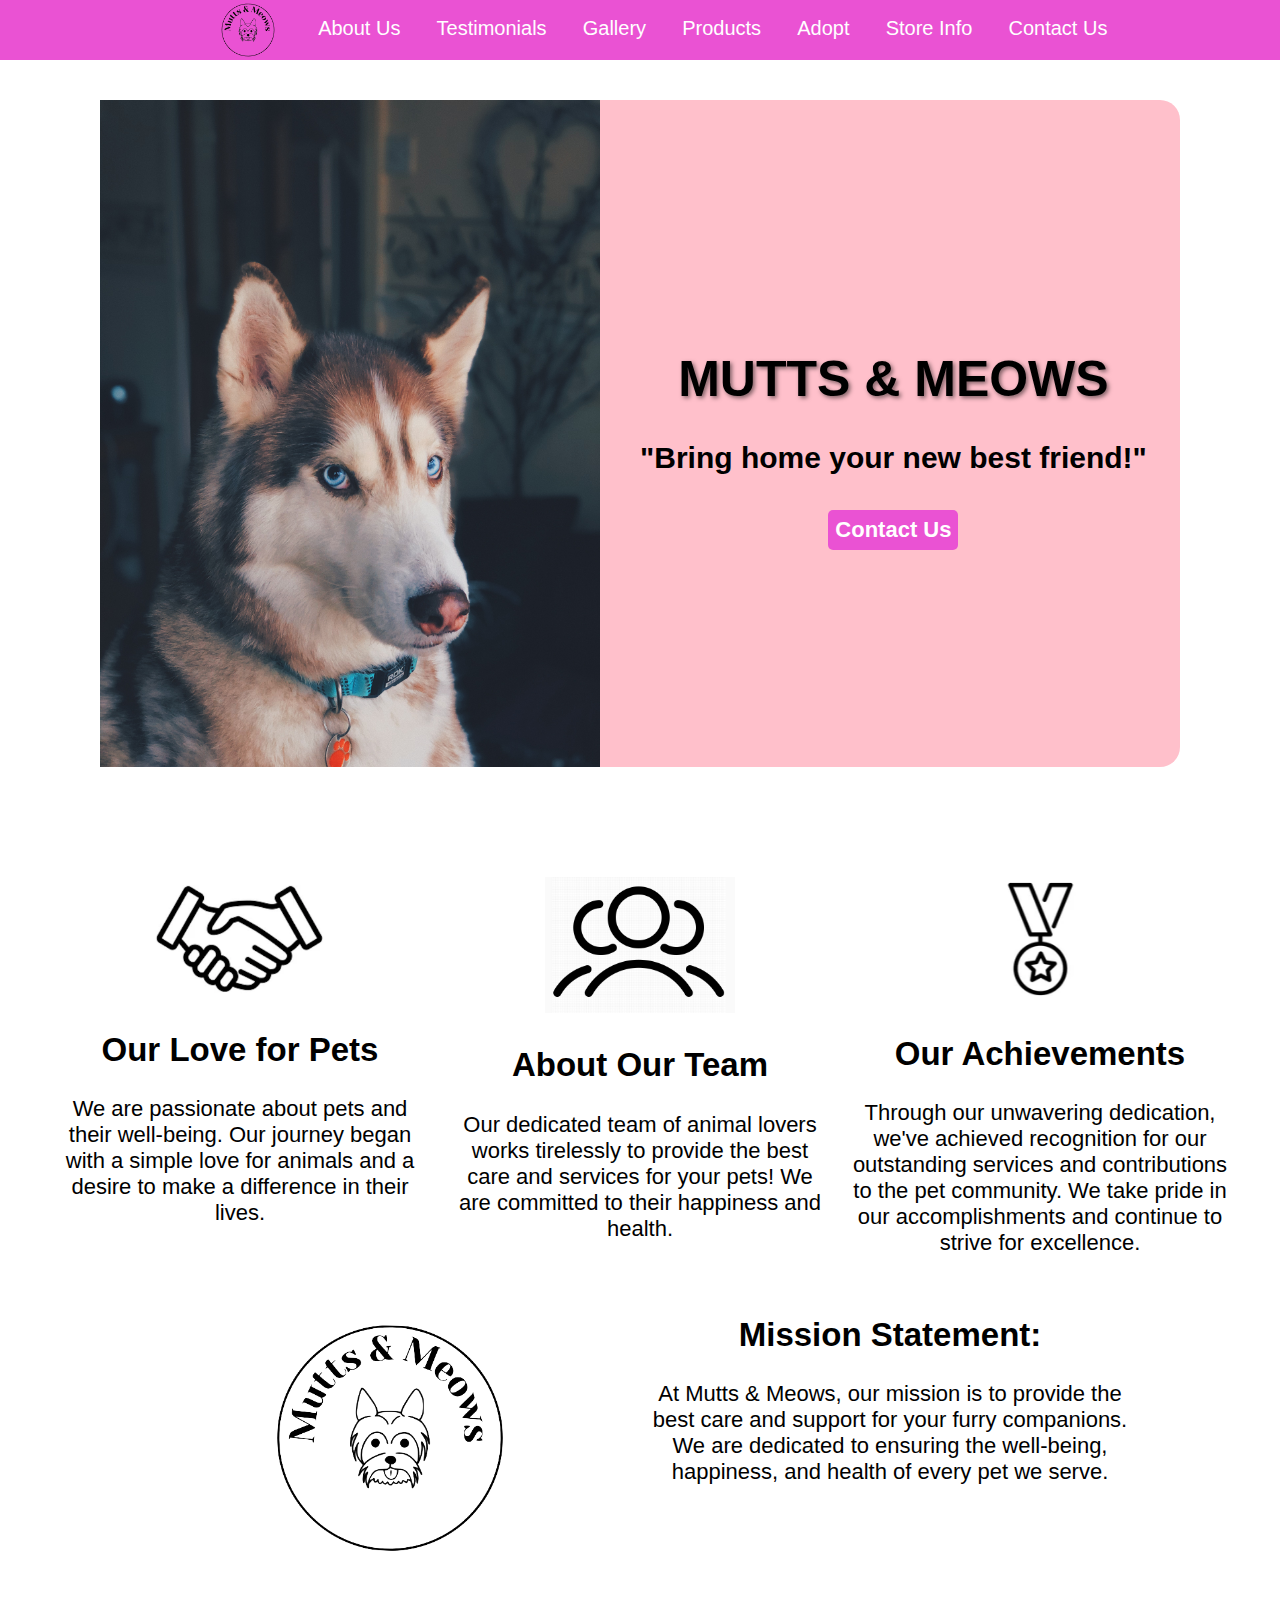
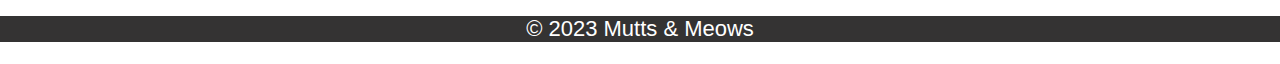
==== index.html @ bec04757 "Add files via upload" ====
<!DOCTYPE html>
<html lang="en">
<head>
    <meta charset="UTF-8">
    <meta name="viewport" content="width=device-width, initial-scale=1.0">
    <title>Mutts & Meows - Pet Shop</title>
    <link rel="stylesheet" href="styles.css">
    <link rel="stylesheet" href="https://cdnjs.cloudflare.com/ajax/libs/font-awesome/4.7.0/css/font-awesome.min.css">

	<style>

		@media (max-width: 920px){
			#image{
				max-width: 70%;
			}
			.text-container h1, .text-container h2 {
                font-size: 16px;
            }
		}

		@media (max-width: 750px){
			#image{
				max-width: 50%;
			}
			.text-container h1, .text-container h2 {
                font-size: 12px;
            }

		}

	</style>
</head>
<body>

    <nav>
        <ul>
            <a href="index.html" class="logo"> <img src="images/logo.jpg" alt="Mutts and Meows Logo"> </a>
            <a href="About.html"> About Us</a>
            <a href="reviews.html"> Testimonials</a>
            <a href="gallery.html"> Gallery</a>
            <a href="products.html"> Products</a>
	    <a href="adopt.html"> Adopt</a>
            <a href="store-info.html"> Store Info</a>
            <a href="contact-us.html"> Contact Us</a>
        </ul>
    </nav>

    <script>
        function myFunction() {
            document.getElementById("myDropdown").classList.toggle("show");
        }
        window.onclick = function(event) {
            if (!event.target.matches('.dropbtn')) {
                var dropdowns = document.getElementsByClassName("dropdown-content");
                var i;
                for (i = 0; i < dropdowns.length; i++) {
                    var openDropdown = dropdowns[i];
                    if (openDropdown.classList.contains('show')) {
                        openDropdown.classList.remove('show');
                    }
                }
            }
        }
     </script>

    <div class="dropdown">
        <button onclick="myFunction()" class="dropbtn"> <i class="fa fa-bars" style = "margin-left: 15px; height: fit-content;"></i></button>
        <div id="myDropdown" class="dropdown-content">
            <a href="#"> &nbsp;</a>
            <a href="index.html"> Home</a>
            <a href="About.html"> About Us</a>
            <a href="reviews.html"> Testimonials</a>
            <a href="gallery.html"> Gallery</a>
            <a href="products.html"> Products</a>
            <a href="store-info.html"> Store Info</a>
            <a href="contact-us.html"> Contact Us</a>
        </div>
    </div>

	<div class="slideshow-container" id="slideshow">
		<div class="slideshow-container-item">
			<img id="image" src="images/mm1.jpg" alt="Image Not Found">
		</div>
	
		<div class="slideshow-container-item">
			<div class="text-container">
				<h1>MUTTS & MEOWS</h1>
				<h2>"Bring home your new best friend!"</h2>
				<a href="contact-us.html" class="contact-button">Contact Us</a>
			</div>
		</div>
	</div>

    <script src="https://code.jquery.com/jquery-3.6.0.min.js"></script>

    <script>
		$(document).ready(function() {
			var images = ["images/mm1.jpg", "images/mm2.jpg", "images/mm3.jpg", "images/mm4.jpg", "images/mm5.jpg", "images/mm6.jpg", "images/mm7.jpg", "images/mm8.jpg", "images/mm9.jpg", "images/mm10.jpg"];
			var currImage = 0;
			var interval; 
	
			function start() {
            interval = setInterval(function() {
                $('#image').fadeOut(1000, function() {
                    $(this).attr("src", images[currImage]);
                    $(this).fadeIn(1000);
                    currImage = (currImage + 1) % images.length;
                });
            }, 3000);
        }

        function stop() {
            clearInterval(interval);
        }
        start();
   		});
	</script>


	<div class="about-us-container">
		<div class="about-us-3-boxes">
			<div class="about-us-box">
				<img class="about-us-img" src="images/handshake.png" alt="Handshake">
				<h2>Our Love for Pets</h2>
				<p>We are passionate about pets and their well-being. Our journey began with a simple love for animals and a desire to make a difference in their lives.</p>
			</div>

			<div class="about-us-box">
				<img class="about-us-img" src="images/group.png" alt="Group">
				<h2>About Our Team</h2>
				<p>Our dedicated team of animal lovers works tirelessly to provide the best care and services for your pets! We are committed to their happiness and health.</p>
			</div>

			<div class="about-us-box">
				<img class="about-us-img" src="images/medal.png" alt="Medal" width= "100">
				<h2>Our Achievements</h2>
				<p>Through our unwavering dedication, we've achieved recognition for our outstanding services and contributions to the pet community. We take pride in our accomplishments and continue to strive for excellence.</p>
			</div>
		</div>
	</div>

	<div class="mission-container">
		<div class="mission-items">
			<img class="mission-img" src="images/logo.jpg" alt="Mission Image">
		</div>

		<div class="mission-items">
			<h2>Mission Statement:</h2>
			<p>At Mutts & Meows, our mission is to provide the best care and support for your furry companions. We are dedicated to ensuring the well-being, happiness, and health of every pet we serve.</p>
		</div>
	</div>

	
    <footer>
        <p>&copy; 2023 Mutts & Meows</p>
    </footer>
</body>
</html>
---- styles.css ----
nav{
    background-color: rgb(234, 82, 211);
    color: white; 
    display: flex;
    justify-content: center; 
    align-items: center; 
    height: 60px;
    z-index: 1000;
    position: fixed;
    width: 100%;
    top: 0px;
}

nav a{
    text-decoration: none; 
    color: white;
    margin: 15px;
    font-size: 20px;
}

nav a:hover{
    text-decoration: underline;
}

.logo img{
    vertical-align: middle;
    max-width: 70px;
    height: auto;
}

nav .logo:hover{
    text-decoration: none;
}

body{
    font-family:'Gill Sans', 'Gill Sans MT', Calibri, 'Trebuchet MS', sans-serif;
    font-size: 22px;
    width: 100%;
    margin: 0px;
}

footer{
    background-color: rgb(52, 51, 51); 
    color: white; 
    padding: 15px auto; 
    text-align: center; 
    max-width: 100%;
    footer: 15px 0px 15px 0px;
}


/* slideshow styles */
.slideshow-container{
    display: flex;
    align-items: center;
    margin: 100px;
    text-align: left;
    height: auto;
    background-color: pink;
    border-radius: 20px;

}

.slideshow-container-item{
    display: flex;    
    flex: 1;
    align-items: center;
    justify-content: space-between;
}

#image{
    padding-left: auto;
    max-width: 500px;
    max-height: auto;  
    display: flex; 
}

.centered-text-onImg h1{
    font-size: 40px;
}

h1{
    font-size: 50px;
    color: black;
    text-shadow: 2px 2px 4px rgba(0, 0, 0, 0.5); 
}

.text-container{
    display: flex;
    flex-direction: column;
    align-items: center;
    justify-content: center;
    height: auto;
    text-align: center;
    padding: auto;
    border-radius: 10px;
    background-color: pink;
}

.slideshow-container h2{
    margin: 0px;
    font-size: 30px;
    color: black;
    display: flex; 
}

.contact-button{
    margin-top: 35px;
    background-color: rgb(234, 82, 211);
    color: white;
    padding: 7px;
    border: none;
    border-radius: 5px;
    text-decoration: none;
    font-weight: bold;
}

.contact-button:hover{
    background-color: rgb(167, 57, 151);

}

/* about.html styles*/
.about-us-container{
    background-color: white;
    max-width: 1200px;
    margin: 0 auto;
    padding: auto;
    border-radius: 10px;
}

.about-us-3-boxes{
    display: flex;
    justify-content: space-between;
}

.about-us-box{
    background-color: white;
    flex: 100%;
    padding: 10px;
    border-radius: 5px;
    text-align: center;
}

.about-us-img{
    max-width: 50%;
    max-height: auto;
}

.about-us-box:hover{
    background-color: rgb(234, 82, 211);
}


/* mision.html styles*/
.mission-container{
    background-color: white;
    display: flex;
    justify-content: space-between;
    max-width: 1000px;
    margin: 0 auto;
    padding-bottom: auto;
    border-radius: 10px;
}


.mission-items{
    background-color: white;
    flex: 100%;
    padding: auto;
    border-radius: 5px;
    text-align: center;
}

.mission-img{
    max-width: 100%;
    max-height: 300px;
} 

/* products.html styles */
.container {
    max-width: 1200px;
    margin: 20px auto;
    background-color: white;
    padding: auto;
    border: 1px solid #ccc;
    border-radius: 10px;
    box-shadow: 0 4px 6px rgba(0, 0, 0, 0.1);
    display: flex; 
}

table{
    width: 100%;
    border-collapse: collapse;
}

table td {
    padding: 10px; 
}


table img {
    max-width: 33%; 
    height: auto;
    object-fit: cover;
} 


.dropdown {
    display: none;
}

@media (max-width: 920px){

    body{
        font-family:'Gill Sans', 'Gill Sans MT', Calibri, 'Trebuchet MS', sans-serif;
        font-size: 15px;
        width: 100%;
        margin: 0px;
    }
    nav{
        height: auto;
    }

    nav ul a{
        font-size: 15px; 
    }

    .logo img{
        vertical-align: middle;
        max-width: 25px;
        height: auto;
    }   
}

@media (max-width: 750px){
    body{
        font-size: 18px;
    }
    nav {
        display: none;
    }
    .dropbtn {
        background-color: rgb(234, 82, 211);
        color: white;
        padding: 10px;
        font-size: 22px;
        border: none;
        cursor: pointer;
        height: 60px;
        z-index: 1000;
        position: fixed;
        width: 100%;
        top: 0px;
        text-align: left;
        display: flex;
      }
      /* Dropdown button on hover & focus */
      .dropbtn:hover, .dropbtn:focus {
        background-color: rgb(167, 57, 151);
      }
      
      /* The container <div> - needed to position the dropdown content */
      .dropdown {
        position: relative;
        display: inline-block;
      }
      
      /* Dropdown Content (Hidden by Default) */
      .dropdown-content {
        display: none;
        position: absolute;
        background-color: #f1f1f1;
        min-width: 160px;
        box-shadow: 0px 8px 16px 0px rgba(0,0,0,0.2);
        z-index: 1;
      }
      
      /* Links inside the dropdown */
      .dropdown-content a {
        color: black;
        padding: 12px 16px;
        text-decoration: none;
        display: block;
      }
      
      /* Change color of dropdown links on hover */
      .dropdown-content a:hover {background-color: #ddd;}
      
      /* Show the dropdown menu (use JS to add this class to the .dropdown-content container when the user clicks on the dropdown button) */
      .show {display:block;}
    
     .slideshow-container {
         margin: 20px;
    }

@media (max-width: 580px){
    body{
        font-size: 15px;
    }
}
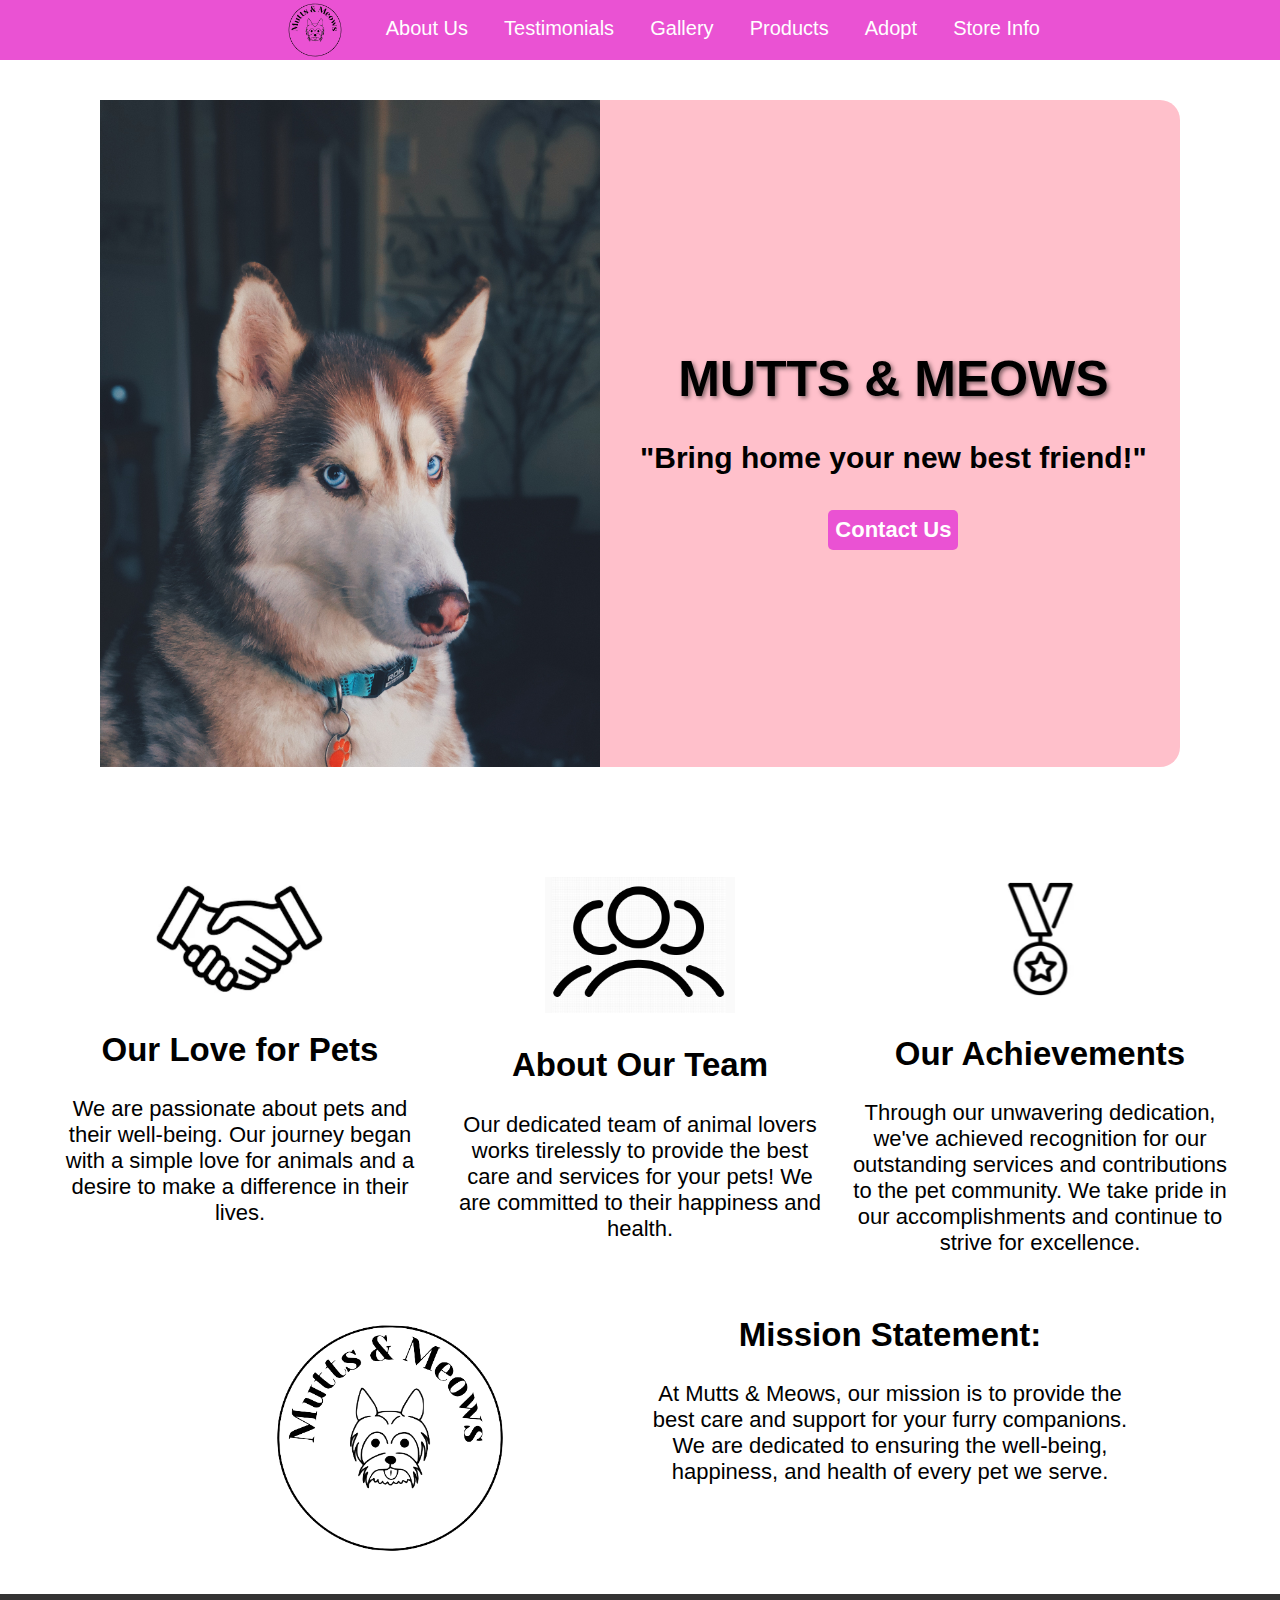
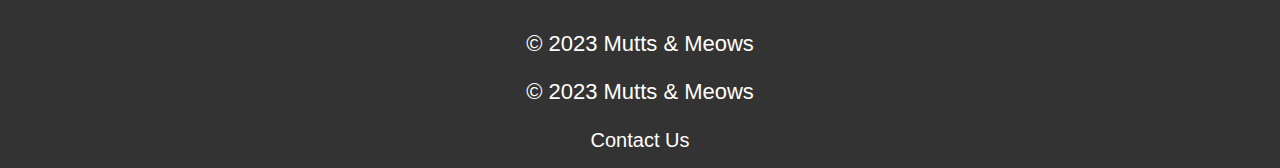
==== commit cb735e0b: "updating nav bar and footer" ====
--- a/index.html
+++ b/index.html
@@ -41,7 +41,6 @@
             <a href="products.html"> Products</a>
 	    <a href="adopt.html"> Adopt</a>
             <a href="store-info.html"> Store Info</a>
-            <a href="contact-us.html"> Contact Us</a>
         </ul>
     </nav>
 
@@ -73,7 +72,6 @@
             <a href="gallery.html"> Gallery</a>
             <a href="products.html"> Products</a>
             <a href="store-info.html"> Store Info</a>
-            <a href="contact-us.html"> Contact Us</a>
         </div>
     </div>
 
@@ -153,6 +151,9 @@
 	
     <footer>
         <p>&copy; 2023 Mutts & Meows</p>
+	<p>&copy; 2023 Mutts & Meows</p>
+ 	<a href="contact-us.html"> Contact Us</a>
+  </br>
     </footer>
 </body>
 </html>
--- a/styles.css
+++ b/styles.css
@@ -45,7 +45,17 @@
     padding: 15px auto; 
     text-align: center; 
     max-width: 100%;
-    footer: 15px 0px 15px 0px;
+    padding: 15px 0px 15px 0px;
+}
+footer a{
+    text-decoration: none; 
+    color: white;
+    margin: 15px;
+    font-size: 20px;
+}
+
+footer a:hover{
+    text-decoration: underline;
 }
 
 
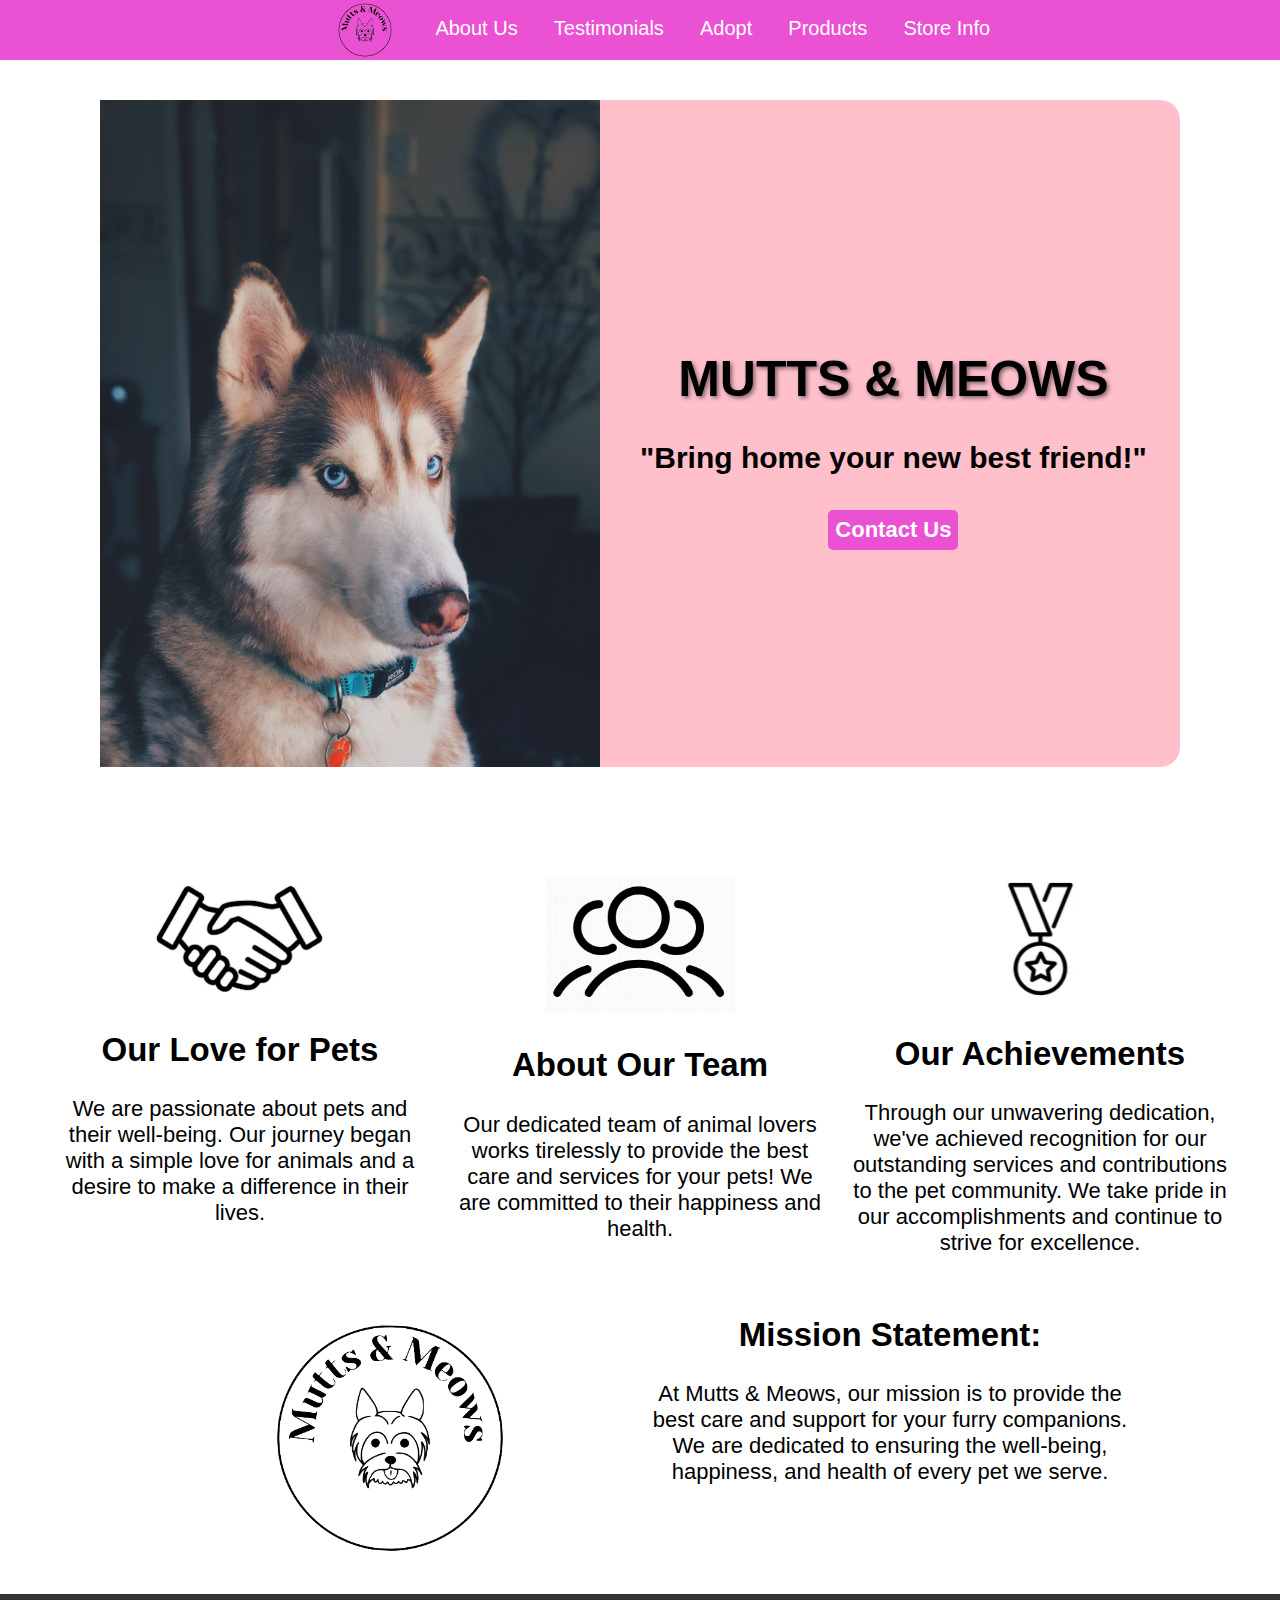
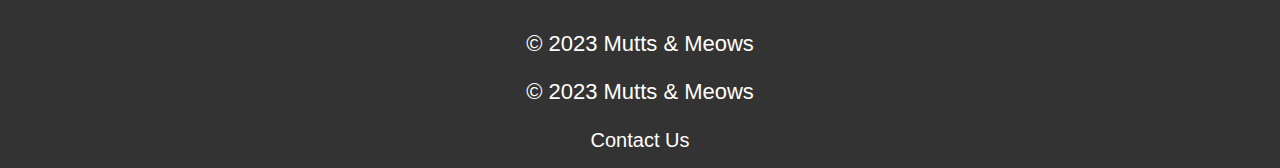
==== commit 71e68593: "updating links in nav bar for new file names" ====
--- a/index.html
+++ b/index.html
@@ -37,9 +37,8 @@
             <a href="index.html" class="logo"> <img src="images/logo.jpg" alt="Mutts and Meows Logo"> </a>
             <a href="About.html"> About Us</a>
             <a href="reviews.html"> Testimonials</a>
-            <a href="gallery.html"> Gallery</a>
-            <a href="products.html"> Products</a>
-	    <a href="adopt.html"> Adopt</a>
+            <a href="adopt.html"> Adopt</a>
+            <a href="products.php"> Products</a>
             <a href="store-info.html"> Store Info</a>
         </ul>
     </nav>
@@ -69,8 +68,8 @@
             <a href="index.html"> Home</a>
             <a href="About.html"> About Us</a>
             <a href="reviews.html"> Testimonials</a>
-            <a href="gallery.html"> Gallery</a>
-            <a href="products.html"> Products</a>
+            <a href="adopt.html"> Adopt</a>
+            <a href="products.php"> Products</a>
             <a href="store-info.html"> Store Info</a>
         </div>
     </div>
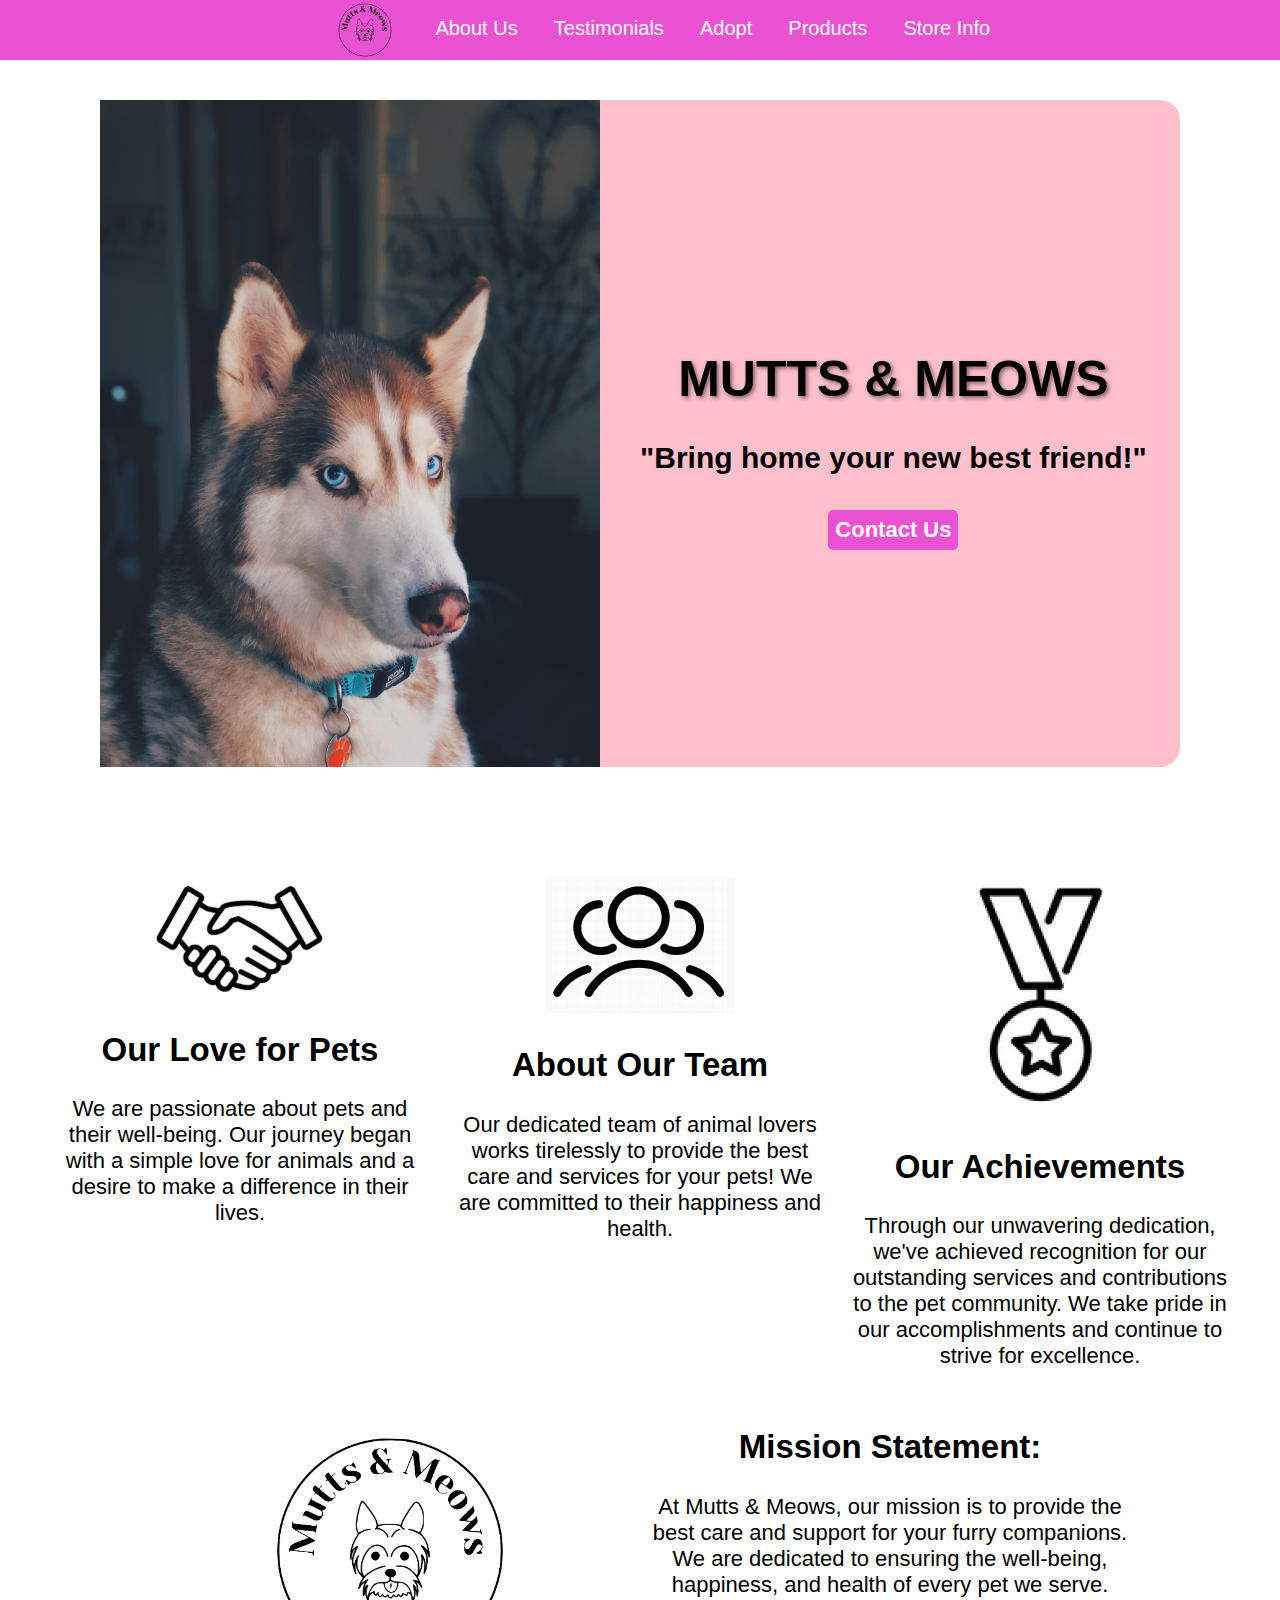
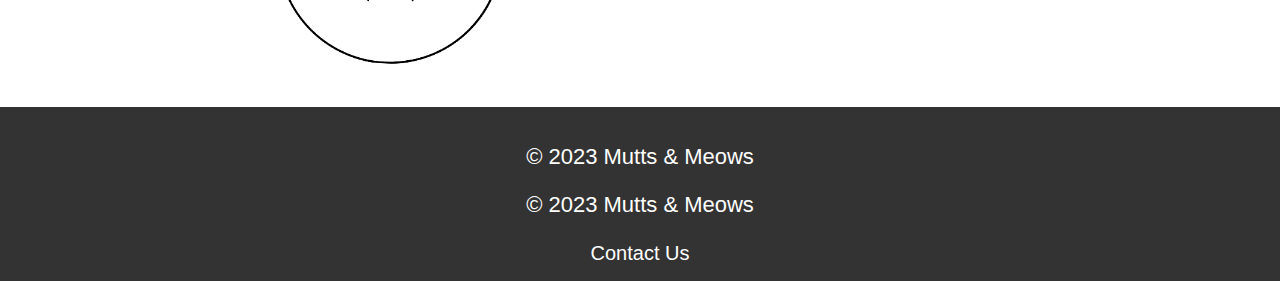
==== commit 7b998ca9: "updating about us images" ====
--- a/index.html
+++ b/index.html
@@ -129,7 +129,7 @@
 			</div>
 
 			<div class="about-us-box">
-				<img class="about-us-img" src="images/medal.png" alt="Medal" width= "100">
+				<img class="about-us-img" src="images/medal.png" alt="Medal">
 				<h2>Our Achievements</h2>
 				<p>Through our unwavering dedication, we've achieved recognition for our outstanding services and contributions to the pet community. We take pride in our accomplishments and continue to strive for excellence.</p>
 			</div>
--- a/styles.css
+++ b/styles.css
@@ -301,7 +301,7 @@
       .show {display:block;}
     
      .slideshow-container {
-         margin: 20px;
+         margin: 70px 20px 20px 20px;
     }
 
 @media (max-width: 580px){
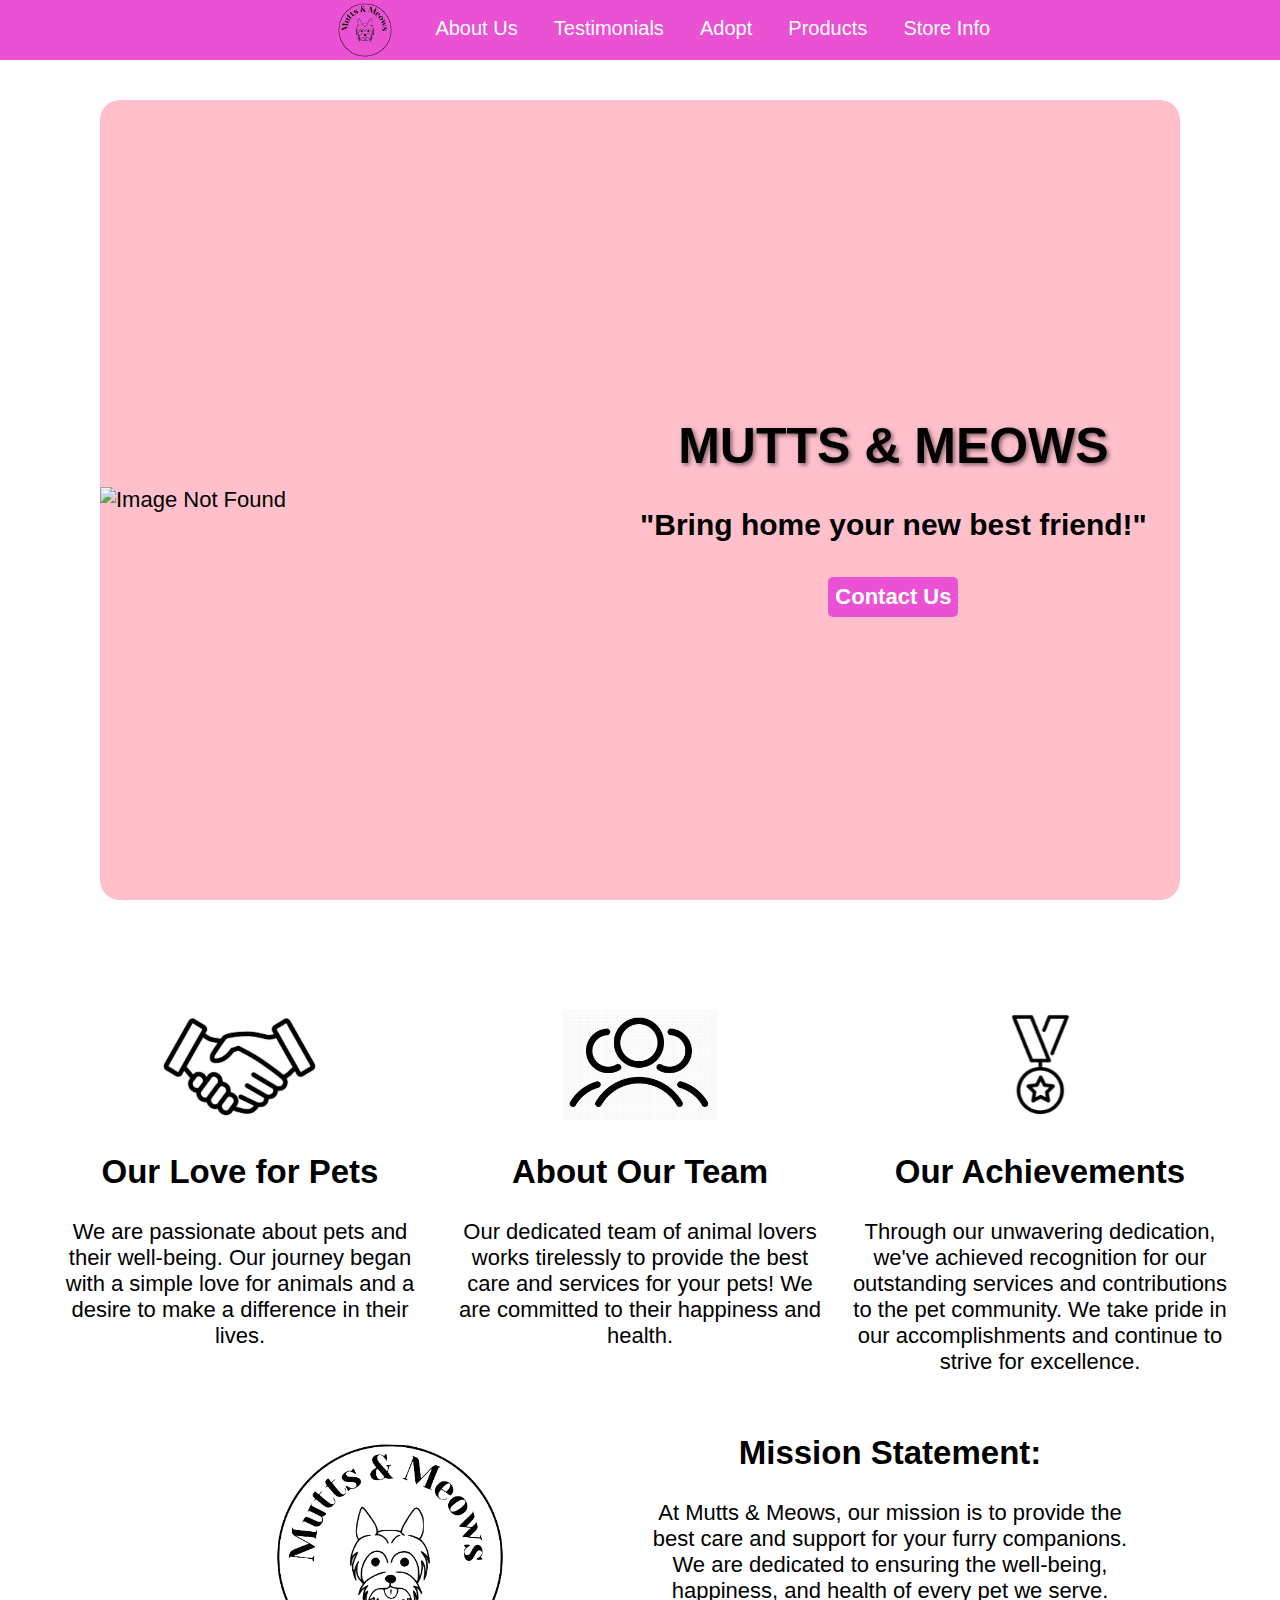
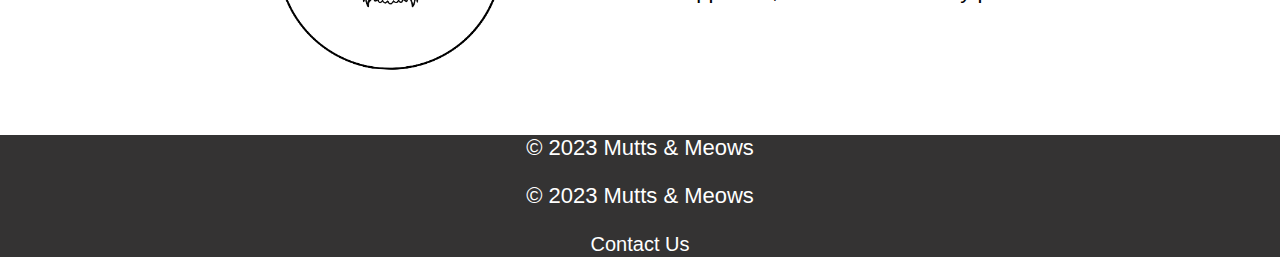
==== commit 5d974928: "Update index.html" ====
--- a/index.html
+++ b/index.html
@@ -76,7 +76,7 @@
 
 	<div class="slideshow-container" id="slideshow">
 		<div class="slideshow-container-item">
-			<img id="image" src="images/mm1.jpg" alt="Image Not Found">
+			<img id="image" src="images/dog1.jpg" alt="Image Not Found">
 		</div>
 	
 		<div class="slideshow-container-item">
@@ -92,7 +92,8 @@
 
     <script>
 		$(document).ready(function() {
-			var images = ["images/mm1.jpg", "images/mm2.jpg", "images/mm3.jpg", "images/mm4.jpg", "images/mm5.jpg", "images/mm6.jpg", "images/mm7.jpg", "images/mm8.jpg", "images/mm9.jpg", "images/mm10.jpg"];
+			var images = ["images/dog1.jpg", "images/dog2.jpg", "images/dog3.jpg", "images/dog4.jpg", "images/dog5.jpg", "images/dog6.jpg", "images/dog7.jpg", "images/dog8.jpg", "images/dog9.jpg", "images/dog10.jpg", "images/dog11.jpg", "images/dog12.jpg", 
+				     "images/dog13.jpg", "images/dog14.jpg", "images/dog15.jpg", "images/dog16.jpg", "images/dog17.jpg", "images/dog18.jpg", "images/dog19.jpg", "images/dog20.jpg","images/dog21.jpg",];
 			var currImage = 0;
 			var interval; 
 	
--- a/styles.css
+++ b/styles.css
@@ -45,7 +45,6 @@
     padding: 15px auto; 
     text-align: center; 
     max-width: 100%;
-    padding: 15px 0px 15px 0px;
 }
 footer a{
     text-decoration: none; 
@@ -68,7 +67,7 @@
     height: auto;
     background-color: pink;
     border-radius: 20px;
-
+    height: 800px;
 }
 
 .slideshow-container-item{
@@ -76,6 +75,7 @@
     flex: 1;
     align-items: center;
     justify-content: space-between;
+    height: 800px;
 }
 
 #image{
@@ -153,8 +153,8 @@
 }
 
 .about-us-img{
-    max-width: 50%;
-    max-height: auto;
+    max-width: auto;
+    max-height: 110px;
 }
 
 .about-us-box:hover{
@@ -241,6 +241,13 @@
         max-width: 25px;
         height: auto;
     }   
+    .slideshow-container{
+    height: 340px;
+    }
+
+.slideshow-container-item{
+    height: 340px;
+    }
 }
 
 @media (max-width: 750px){
@@ -302,10 +309,45 @@
     
      .slideshow-container {
          margin: 70px 20px 20px 20px;
-    }
+         height: 266px;
+    }
+
+    .slideshow-container-item{
+    height: 266px;
+    }
+   
+    .about-us-3-boxes{
+        display: flex;
+        justify-content: center;
+        width: 75%;
+        flex-direction: column;
+        margin: auto;
+    }
+
+    .about-us-box{
+        flex: 75%;
+        padding: 10px;
+        margin: auto;
+    }
+    .about-us-img{
+        max-width: auto;
+        max-height: 80px;
+    }
+
+}
 
 @media (max-width: 580px){
     body{
         font-size: 15px;
     }
-}
+     .slideshow-container{
+    height: 202px;
+    }
+
+    .slideshow-container-item{
+    height: 202px;
+    }
+    .about-us-3-boxes{
+        width: 90%;
+    }
+}
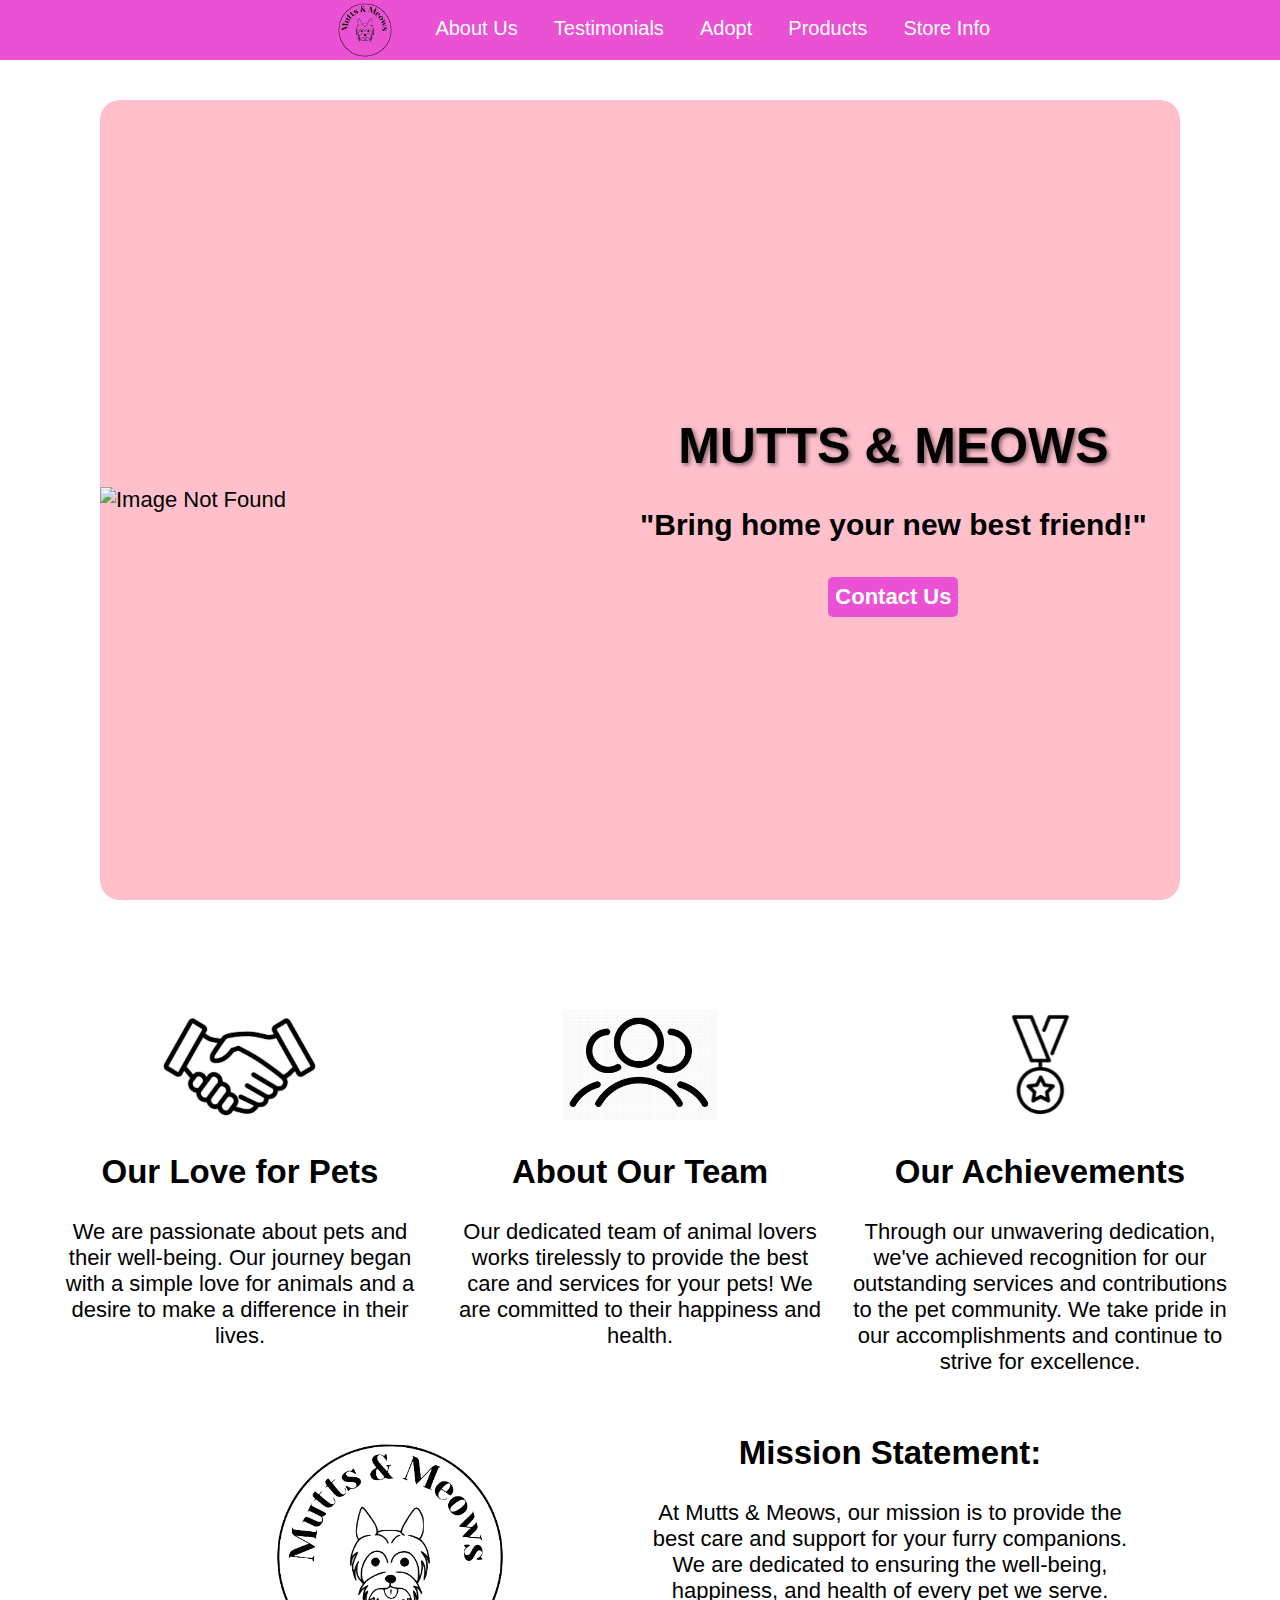
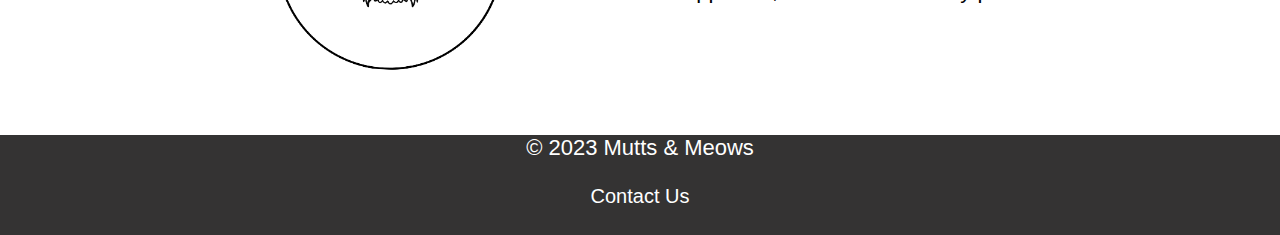
==== commit b0becb22: "footer" ====
--- a/index.html
+++ b/index.html
@@ -150,10 +150,10 @@
 
 	
     <footer>
-        <p>&copy; 2023 Mutts & Meows</p>
 	<p>&copy; 2023 Mutts & Meows</p>
  	<a href="contact-us.html"> Contact Us</a>
-  </br>
+ 	</br>
+	</br>
     </footer>
 </body>
 </html>
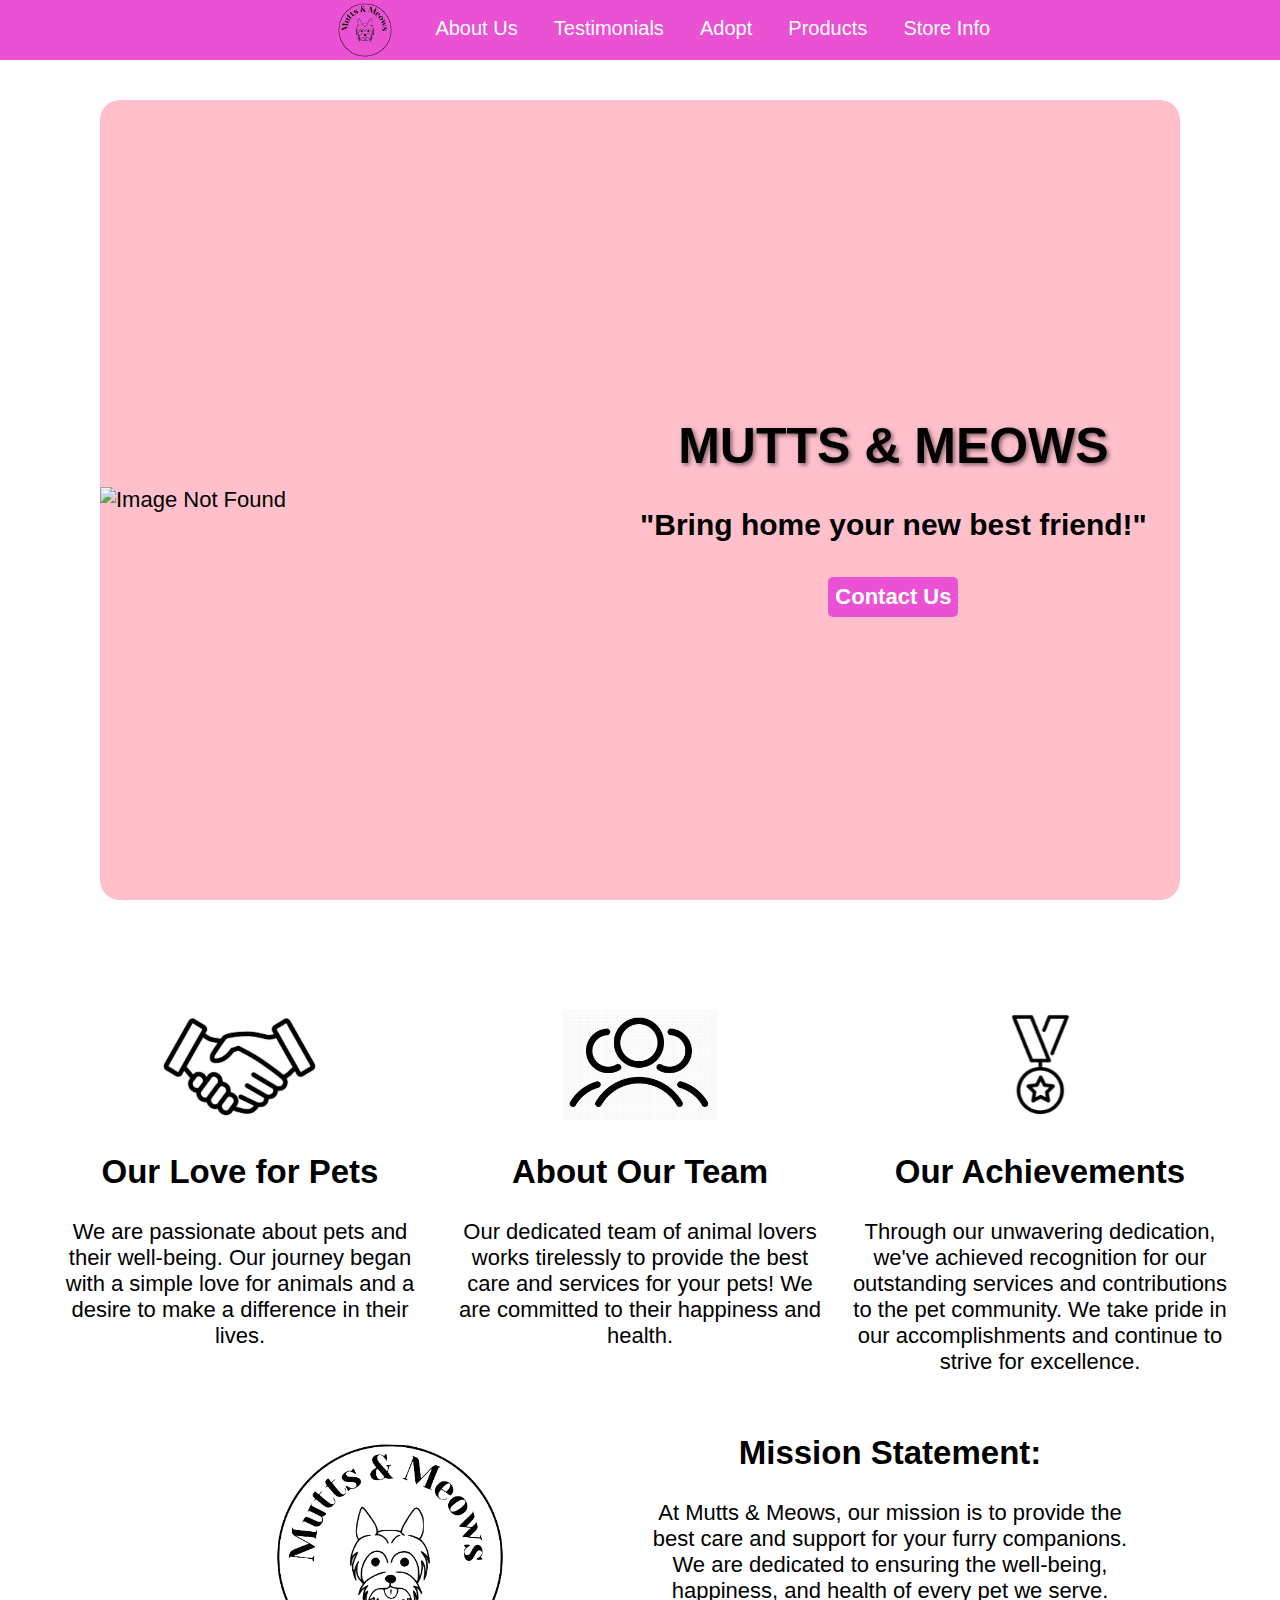
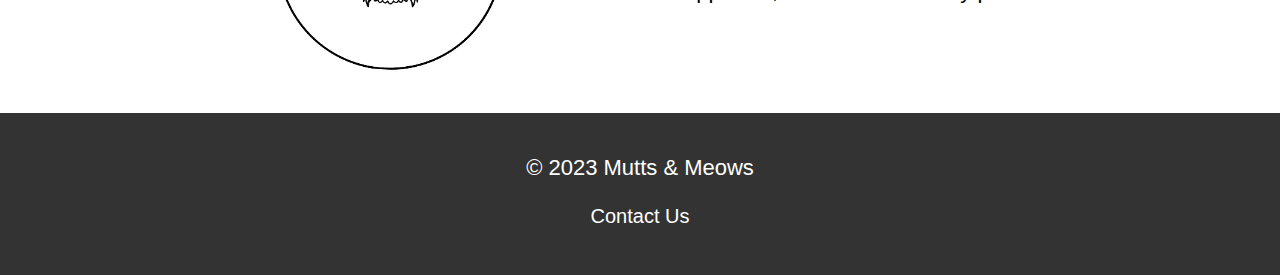
==== commit 43512c47: "Update index.html" ====
--- a/index.html
+++ b/index.html
@@ -93,7 +93,8 @@
     <script>
 		$(document).ready(function() {
 			var images = ["images/dog1.jpg", "images/dog2.jpg", "images/dog3.jpg", "images/dog4.jpg", "images/dog5.jpg", "images/dog6.jpg", "images/dog7.jpg", "images/dog8.jpg", "images/dog9.jpg", "images/dog10.jpg", "images/dog11.jpg", "images/dog12.jpg", 
-				     "images/dog13.jpg", "images/dog14.jpg", "images/dog15.jpg", "images/dog16.jpg", "images/dog17.jpg", "images/dog18.jpg", "images/dog19.jpg", "images/dog20.jpg","images/dog21.jpg",];
+				     "images/dog13.jpg", "images/dog14.jpg", "images/dog15.jpg", "images/dog16.jpg", "images/dog17.jpg", "images/dog18.jpg", "images/dog19.jpg", "images/dog20.jpg","images/dog21.jpg", "images/dog22.jpg", "images/dog23.jpg", "images/dog24.jpg", "images/dog25.jpg", "images/dog26.jpg", "images/dog27.jpg", "images/dog28.jpg", "images/dog29.jpg", "images/dog30.jpg", 
+				     "images/dog31.jpg", "images/dog32.jpg", "images/dog33.jpg", "images/dog34.jpg", "images/dog35.jpg", "images/dog36.jpg", "images/dog37.jpg", "images/dog38.jpg","images/dog39.jpg","images/dog40.jpg"];
 			var currImage = 0;
 			var interval; 
 	
--- a/styles.css
+++ b/styles.css
@@ -42,7 +42,7 @@
 footer{
     background-color: rgb(52, 51, 51); 
     color: white; 
-    padding: 15px auto; 
+    padding: 20px; 
     text-align: center; 
     max-width: 100%;
 }
@@ -80,8 +80,8 @@
 
 #image{
     padding-left: auto;
-    max-width: 500px;
-    max-height: auto;  
+    max-width: 400px;
+    max-height: auto;
     display: flex; 
 }
 
@@ -333,6 +333,18 @@
         max-width: auto;
         max-height: 80px;
     }
+    .mission-container{
+        flex-direction: column;
+    }
+
+
+    .mission-items{
+        margin: 0px 15px;
+    }
+
+    .mission-img{
+        max-height: 200px;
+    } 
 
 }
 
@@ -350,4 +362,7 @@
     .about-us-3-boxes{
         width: 90%;
     }
-}
+    .mission-items{
+        margin: auto 15px;
+    }
+}
